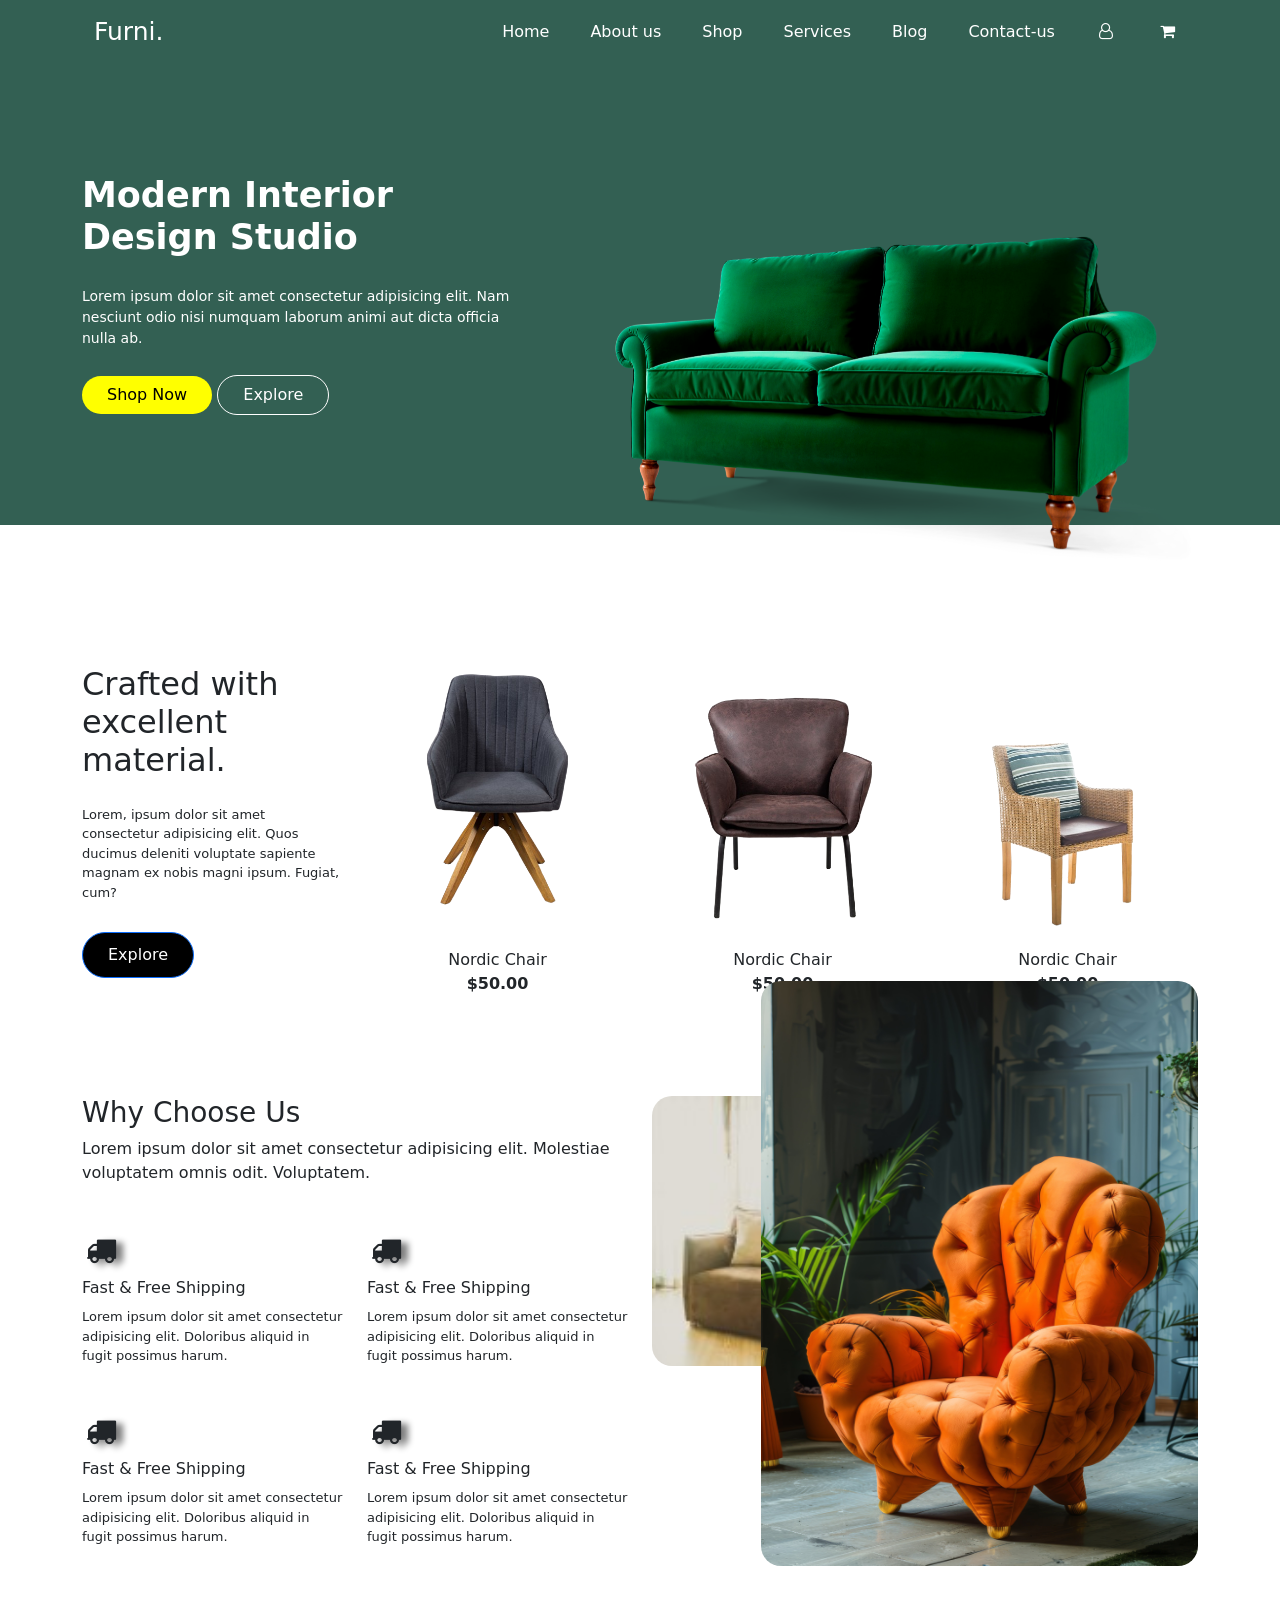
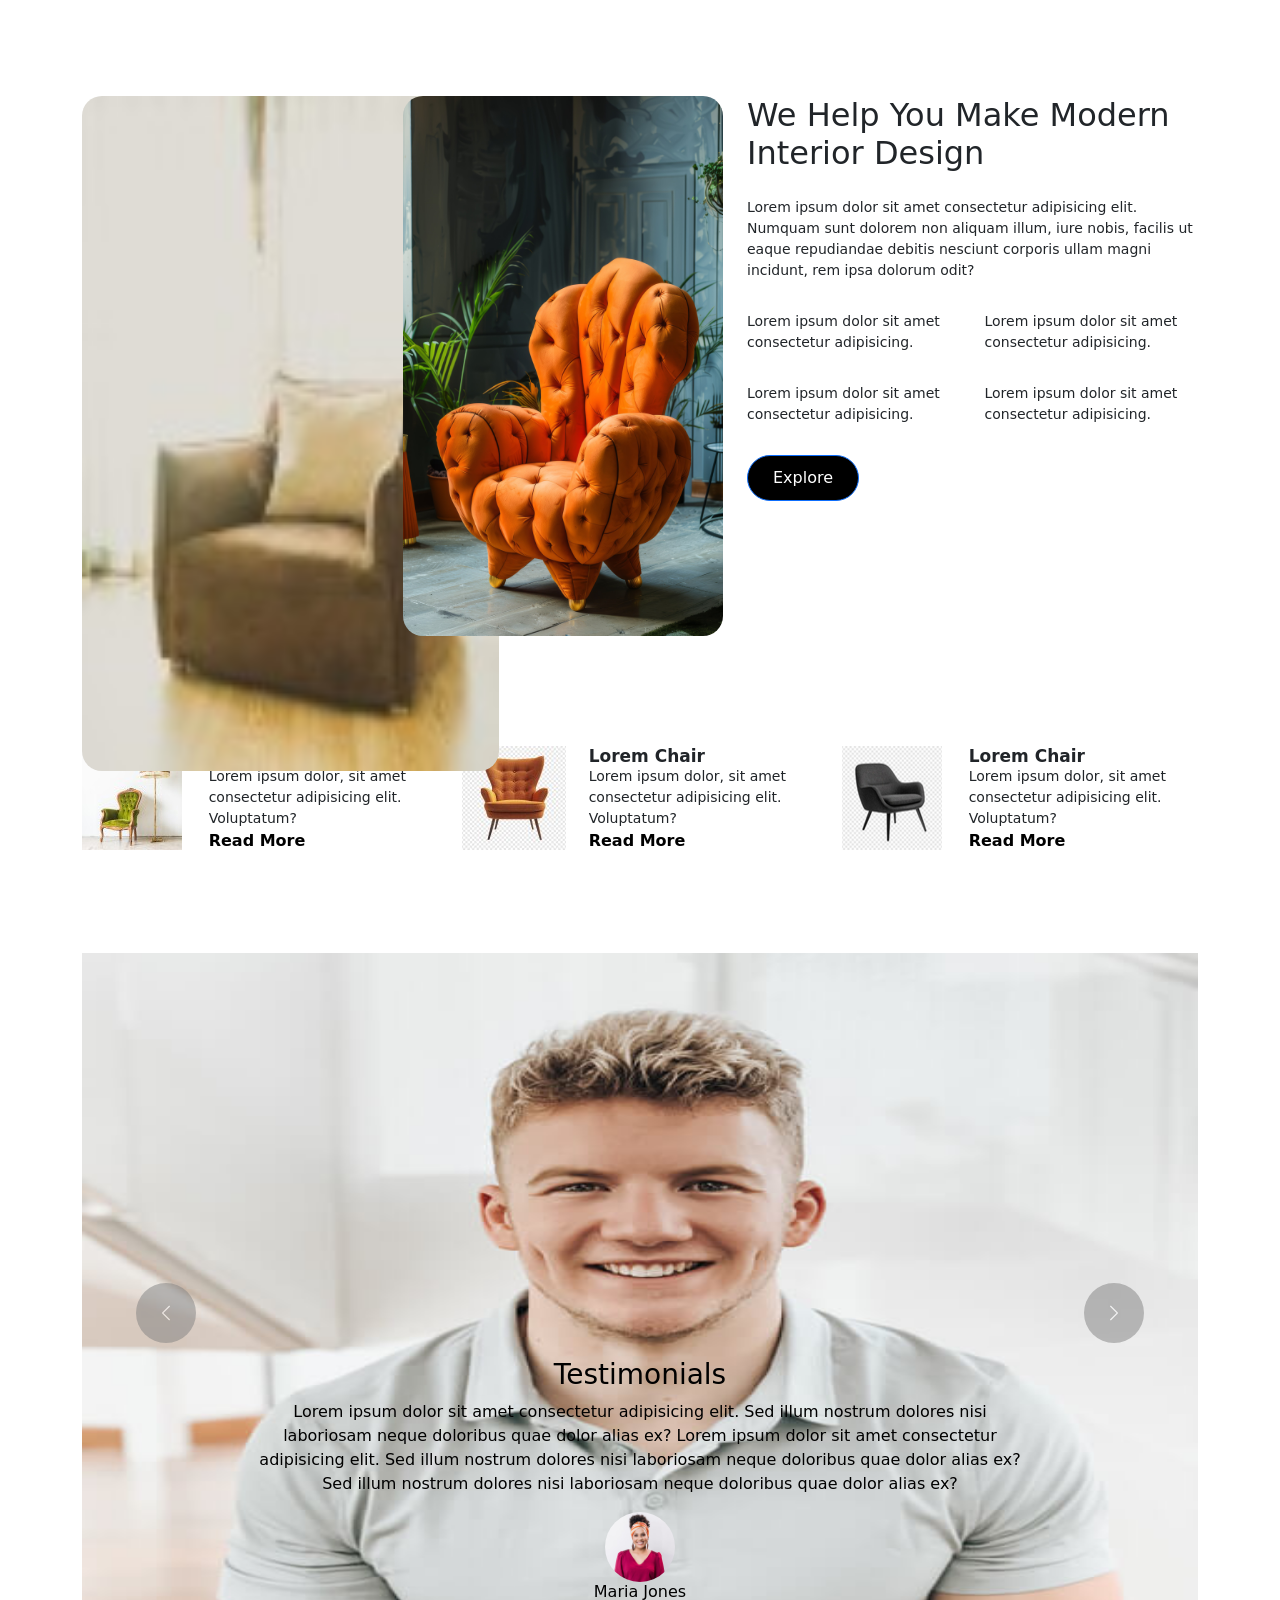
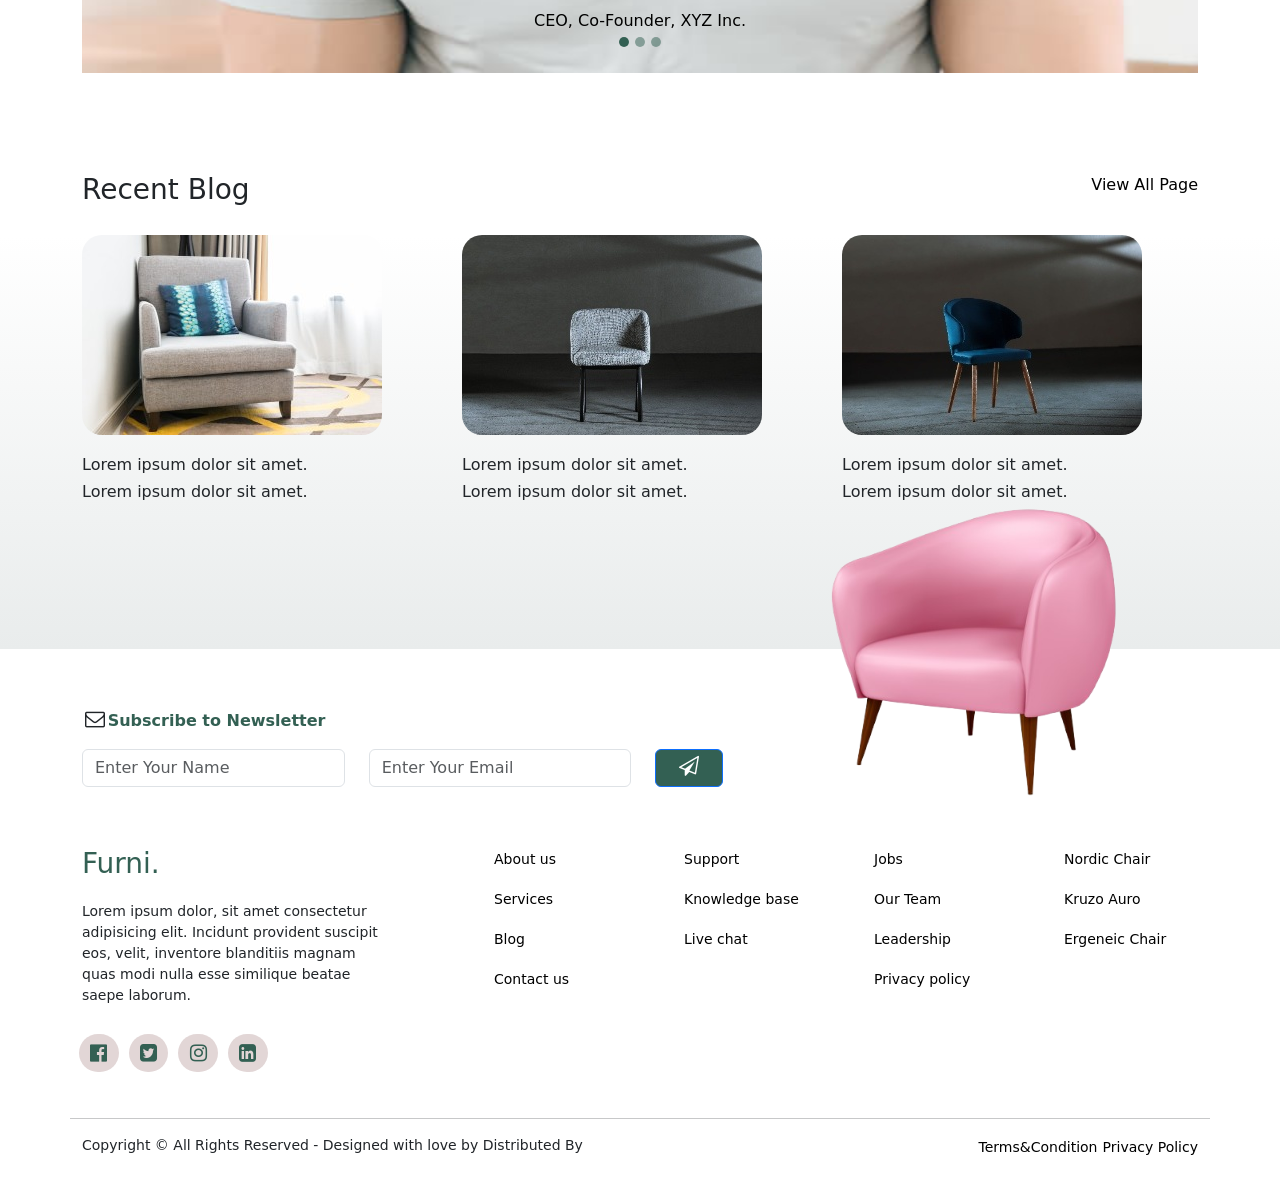
==== index.html @ f8683bac "Initial website" ====
<!DOCTYPE html>
<html lang="en">
<head>
    <meta charset="UTF-8">
    <meta name="viewport" content="width=device-width, initial-scale=1.0">
        <link href="https://cdn.jsdelivr.net/npm/bootstrap@5.0.2/dist/css/bootstrap.min.css" rel="stylesheet" integrity="sha384-EVSTQN3/azprG1Anm3QDgpJLIm9Nao0Yz1ztcQTwFspd3yD65VohhpuuCOmLASjC" crossorigin="anonymous">
    <title>Furni.</title>
    <link rel="stylesheet" href="css/style.css">
        <link rel="stylesheet" href="https://cdnjs.cloudflare.com/ajax/libs/font-awesome/4.7.0/css/font-awesome.min.css">
</head>
<body>
    <!-- nav bar---------------------------------------------------- -->
    <div class="section1">
        <div class="container">
            <div class="row">
                <div class="col-md-12">
                    <div class="section1main">
                        <nav class="navbar navbar-expand-lg navbar-dark my-navbar">
  <div class="container-fluid">
    <a class="navbar-brand my-logo" href="#">Furni.</a>
    <button class="navbar-toggler" type="button" data-bs-toggle="collapse" data-bs-target="#navbarNav" aria-controls="navbarNav" aria-expanded="false" aria-label="Toggle navigation">
      <span class="navbar-toggler-icon"></span>
    </button>
    <div class="collapse navbar-collapse" id="navbarNav">
      <ul class="navbar-nav ms-auto">
        <li class="nav-item">
          <a class="nav-link active my-nav-link" aria-current="page" href="index.html">Home</a>
        </li>
        <li class="nav-item">
          <a class="nav-link my-nav-link" href="about.html">About us</a>
        </li>
        <li class="nav-item">
          <a class="nav-link my-nav-link" href="shop.html">Shop</a>
        </li>
        
                <li class="nav-item">
          <a class="nav-link my-nav-link" href="services.html">Services</a>
        </li>
                <li class="nav-item">
          <a class="nav-link my-nav-link" href="blog.html">Blog</a>
        </li>
                        <li class="nav-item">
          <a class="nav-link my-nav-link" href="contact.html">Contact-us</a>
        </li>
                                <li class="nav-item">
          <a class="nav-link my-nav-link" href="#"><i class="fa fa-fw" aria-hidden="true"></i></a>
        </li>
                        <li class="nav-item">
          <a class="nav-link my-nav-link" href="cart.html"><i class="fa fa-fw" aria-hidden="true"></i></a>
        </li>

        <!-- <li class="nav-item">
          <a class="nav-link disabled" href="#" tabindex="-1" aria-disabled="true">Disabled</a>
        </li> -->
      </ul>
    </div>
  </div>
</nav>
                    </div>
                </div>
            </div>
        </div>
    </div>
    
    <!-- .section2---------------------------------------------- -->
    <div class="section2">
        <div class="container">
            <div class="row">
                <div class="col-md-5">
                    <div class="section2main">
                       <h3>Modern Interior Design Studio</h3>
                       <p>Lorem ipsum dolor sit amet consectetur adipisicing elit. Nam nesciunt odio nisi numquam laborum animi aut dicta officia nulla ab.</p>
                       <a class="btn btn-primary my-btns21" href="#" role="button">Shop Now</a>
                       <a class="btn btn-primary my-btns2" href="#" role="button">Explore</a>
                    </div>
                </div>
                                <div class="col-md-7">
                    <div class="section2mainr">
                    <img class="image1" src="images/green-sofa-isolated/11444654.png" alt="">
                    </div>
                </div>
            </div>
        </div>
    </div>

    <!-- section4------------------------------------------ -->

    <div class="section4">
        <div class="container">
            <div class="row">
                <div class="col-md-3">
                    <div class="section4-1">
                    <h3>Crafted with excellent material.</h3>
                    <p>Lorem, ipsum dolor sit amet consectetur adipisicing elit. Quos ducimus deleniti voluptate sapiente magnam ex nobis magni ipsum. Fugiat, cum?</p>
                    <a class="btn btn-primary my-btns4-1" href="#" role="button">Explore</a>
                </div>
            </div>
            <div class="col-md-3">
                    <div class="section4-2">
                <img src="images/sec41-removebg-preview.png" alt="">
                <p>Nordic Chair</p>
                <span>$50.00</span>
                </div>
            </div>
            <div class="col-md-3">
                    <div class="section4-2">
                <img src="images/index1.png" alt="">
                <p>Nordic Chair</p>
                <span>$50.00</span>
                </div>
            </div>
                <div class="col-md-3">
                    <div class="section4-2">
                <img src="images/index2.png" alt="">
                <p>Nordic Chair</p>
                <span>$50.00</span>
                </div>
            </div>
        </div>
    </div>
    </div>
    <!-- why choose us------------------------------------------ -->

<div class="section4index">
    <div class="container">
        <div class="row">
            <div class="col-md-6">
                <div class="section4indexl">
                <h3>Why Choose Us</h3>
                <p>Lorem ipsum dolor sit amet consectetur adipisicing elit. Molestiae voluptatem omnis odit. Voluptatem.</p>
                </div>
                <div class="row">
                    <div class="col-md-6">
                    <div class="section3main">
                        <i class="fa fa-fw" aria-hidden="true" title="Copy to use truck"></i>
                        <h6>Fast & Free Shipping</h6>
                        <p>Lorem ipsum dolor sit amet consectetur adipisicing elit. Doloribus aliquid in fugit possimus harum.</p>
                    </div>
                </div>
                                    <div class="col-md-6">
                    <div class="section3main">
                        <i class="fa fa-fw" aria-hidden="true" title="Copy to use truck"></i>
                        <h6>Fast & Free Shipping</h6>
                        <p>Lorem ipsum dolor sit amet consectetur adipisicing elit. Doloribus aliquid in fugit possimus harum.</p>
                    </div>
                </div>
                                    <div class="col-md-6">
                    <div class="section3main">
                        <i class="fa fa-fw" aria-hidden="true" title="Copy to use truck"></i>
                        <h6>Fast & Free Shipping</h6>
                        <p>Lorem ipsum dolor sit amet consectetur adipisicing elit. Doloribus aliquid in fugit possimus harum.</p>
                    </div>
                </div>
                                    <div class="col-md-6">
                    <div class="section3main">
                        <i class="fa fa-fw" aria-hidden="true" title="Copy to use truck"></i>
                        <h6>Fast & Free Shipping</h6>
                        <p>Lorem ipsum dolor sit amet consectetur adipisicing elit. Doloribus aliquid in fugit possimus harum.</p>
                    </div>
                </div>
                </div>
            </div>
                        <div class="col-md-6">
                            <div class="section4indexr">
                <img class="imgsec41"src="images/section4index.jpg" alt="">
                <img class="imgsec42" src="images/small.jpg" alt="">
                </div>
            </div>
        </div>
    </div>
</div>

<!-- section5index--------------------------------------------- -->
<div class="section5index">
    <div class="container">
        <div class="row">
            <div class="col-md-7">
                <div class="sec5indl">
            <img class="imgsec411"src="images/section4index.jpg" alt="">
                <img class="imgsec421" src="images/small.jpg" alt="">
                <img class="imgsec431" src="images/section4indexmid1.jpg" alt="">
                </div>
            </div>
            <div class="col-md-5">
                <div class="sec5indr">
                    <h3>We Help You Make Modern Interior Design</h3>
                    <p>Lorem ipsum dolor sit amet consectetur adipisicing elit. Numquam sunt dolorem non aliquam illum, iure nobis, facilis ut eaque repudiandae debitis nesciunt corporis ullam magni incidunt, rem ipsa dolorum odit?</p>
                <div class="row">
                <div class="col-md-6">
                    <div class="sec5indrinner">
                        <P>Lorem ipsum dolor sit amet consectetur adipisicing.</P>
                    </div>
                </div>
                                <div class="col-md-6">
                    <div class="sec5indrinner">
                        <P>Lorem ipsum dolor sit amet consectetur adipisicing.</P>
                    </div>
                </div>
                       <div class="col-md-6">
                    <div class="sec5indrinner">
                        <P>Lorem ipsum dolor sit amet consectetur adipisicing.</P>
                    </div>
                </div>
                                <div class="col-md-6">
                    <div class="sec5indrinner">
                        <P>Lorem ipsum dolor sit amet consectetur adipisicing.</P>
                    </div>
                </div>
                
              </div>
              <a class="btn btn-primary my-btns4-1" href="#" role="button">Explore</a>
              </div>
            </div>
        </div>
    </div>
</div>

<!-- section6index----------------------------------------------- -->
<div class="section6index">
    <div class="container">
        <div class="row">
            <div class="col-md-4">
                <div class="sec6indmain">
                    <div class="row">
                      <div class="col-md-4">
                        <div class="sec6indmain1">
                    <img src="images/section4indexmid1.jpg" alt="">
                        </div>
                      </div>
                      <div class="col-md-8">
                        <div class="sec6indmain1">
                            <h4>Lorem Chair</h4>
                            <p>Lorem ipsum dolor, sit amet consectetur adipisicing elit. Voluptatum?</p>
                            <a href="">Read More</a>
                        </div>
                      </div>
                    </div>
                    
                </div>
            </div>
                        <div class="col-md-4">
                <div class="sec6indmain">
                    <div class="row">
                      <div class="col-md-4">
                        <div class="sec6indmain1">
                    <img src="images/index21 (1).jpg" alt="">
                        </div>
                      </div>
                      <div class="col-md-8">
                        <div class="sec6indmain1">
                            <h4>Lorem Chair</h4>
                            <p>Lorem ipsum dolor, sit amet consectetur adipisicing elit. Voluptatum?</p>
                            <a href="">Read More</a>
                        </div>
                      </div>
                    </div>
                    
                </div>
            </div>
                        <div class="col-md-4">
                <div class="sec6indmain">
                    <div class="row">
                      <div class="col-md-4">
                        <div class="sec6indmain1">
                    <img src="images/index22 (1).jpg" alt="">
                        </div>
                      </div>
                      <div class="col-md-8">
                        <div class="sec6indmain1">
                            <h4>Lorem Chair</h4>
                            <p>Lorem ipsum dolor, sit amet consectetur adipisicing elit. Voluptatum?</p>
                            <a href="">Read More</a>
                        </div>
                      </div>
                    </div>
                    
                </div>
            </div>
        </div>
    </div>
</div>
   <!-- section5---------------------------------------------------------------- -->

<div class="section6">
<div class="container">
    <div class="row">
        <div class="col-md-12">
            <div class="section6main">
                <div id="carouselExampleCaptions" class="carousel slide" data-bs-ride="carousel">
  <div class="carousel-indicators">
    <button type="button" data-bs-target="#carouselExampleCaptions" data-bs-slide-to="0" class="active my-btn-sec6" aria-current="true" aria-label="Slide 1"></button>
    <button type="button" data-bs-target="#carouselExampleCaptions" data-bs-slide-to="1" aria-label="Slide 2" class="my-btn-sec6"></button>
    <button type="button" data-bs-target="#carouselExampleCaptions" data-bs-slide-to="2" aria-label="Slide 3" class="my-btn-sec6"></button>
  </div>
  <div class="carousel-inner">
    <div class="carousel-item cul-pic active">
      <img src="images/p8I3.jpg" class="d-block w-100" alt="...">
      <div class="carousel-caption d-none d-md-block">
    <h3 class="my-h3sec3">Testimonials</h3>
        <p class="my-psec6">Lorem ipsum dolor sit amet consectetur adipisicing elit. Sed illum nostrum dolores nisi laboriosam neque doloribus quae dolor alias ex? Lorem ipsum dolor sit amet consectetur adipisicing elit. Sed illum nostrum dolores nisi laboriosam neque doloribus quae dolor alias ex? Sed illum nostrum dolores nisi laboriosam neque doloribus quae dolor alias ex?</p>
    <img src="images/p8I2.jpg" class="my-picsec6" alt="">
    <h6 class="my-h6sec6">Maria Jones</h6>
    <span class="span-sec6">CEO, Co-Founder, XYZ Inc.</span>
      </div>
    </div>
    <div class="carousel-item cul-pic">
      <img src="images/p8I2.jpg" class="d-block w-100" alt="...">
      <div class="carousel-caption d-none d-md-block">
    <h3 class="my-h3sec3">Testimonials</h3>
        <p class="my-psec6">Lorem ipsum dolor sit amet consectetur adipisicing elit. Sed illum nostrum dolores nisi laboriosam neque doloribus quae dolor alias ex? Lorem ipsum dolor sit amet consectetur adipisicing elit. Sed illum nostrum dolores nisi laboriosam neque doloribus quae dolor alias ex? Sed illum nostrum dolores nisi laboriosam neque doloribus quae dolor alias ex?</p>
    <img src="images/p8I3.jpg" class="my-picsec6" alt="">
    <h6 class="my-h6sec6">Maria Jones</h6>
    <span class="span-sec6">CEO, Co-Founder, XYZ Inc.</span>
      </div>
    </div>
    <div class="carousel-item cul-pic">
      <img src="images/p8I3.jpg" class="d-block w-100" alt="...">
      <div class="carousel-caption d-none d-md-block">
    <h3 class="my-h3sec3">Testimonials</h3>
    <p class="my-psec6">Lorem ipsum dolor sit amet consectetur adipisicing elit. Sed illum nostrum dolores nisi laboriosam neque doloribus quae dolor alias ex? Lorem ipsum dolor sit amet consectetur adipisicing elit. Sed illum nostrum dolores nisi laboriosam neque doloribus quae dolor alias ex? Sed illum nostrum dolores nisi laboriosam neque doloribus quae dolor alias ex?</p>
    <img src="images/p8I2.jpg" class="my-picsec6" alt="">
    <h6 class="my-h6sec6">Maria Jones</h6>
    <span class="span-sec6">CEO, Co-Founder, XYZ Inc.</span>
      </div>
    </div>
  </div>
  <button class="carousel-control-prev" type="button" data-bs-target="#carouselExampleCaptions" data-bs-slide="prev">
    <span class="carousel-control-prev-icon my-btncur" aria-hidden="true"></span>
    <span class="visually-hidden">Previous</span>
  </button>
  <button class="carousel-control-next" type="button" data-bs-target="#carouselExampleCaptions" data-bs-slide="next">
    <span class="carousel-control-next-icon my-btncur" aria-hidden="true"></span>
    <span class="visually-hidden">Next</span>
  </button>
</div>
            </div>
        </div>
    </div>
</div>
</div>
<!-- blogheading--------------------------------------- -->
<div class="blogheading">
    <div class="container">
        <div class="row">
            <div class="col-md-6">
                <div class="blogheadmainr">
                    <h3>Recent Blog</h3>
                </div>
            </div>
                        <div class="col-md-6">
                <div class="blogheadmainl">
                    <a href="">View All Page</a>
                </div>
            </div>
        </div>
    </div>
</div>


<!-- blog page---------------------------------------------- -->
<div class="blogpage">
    <div class="container">
        <div class="row">
            <div class="col-md-4">
                <div class="blogpage1">
            <img src="images/sofaindex7.jpg" alt="">
            <h6>Lorem ipsum dolor sit amet.</h6>
            <h6>Lorem ipsum dolor sit amet.</h6>
                </div>
            </div>
                        <div class="col-md-4">
                <div class="blogpage1">
            <img src="images/index31 (1).jpg" alt="">
            <h6>Lorem ipsum dolor sit amet.</h6>
            <h6>Lorem ipsum dolor sit amet.</h6>
                </div>
            </div>
                        <div class="col-md-4">
                <div class="blogpage1">
            <img src="images/index32 (1).jpg" alt="">
            <h6>Lorem ipsum dolor sit amet.</h6>
            <h6>Lorem ipsum dolor sit amet.</h6>
                </div>
            </div>
        </div>
    </div>
</div> 

<!-- sec7 --------------------------------------------------- -->
<div class="section7">
    <div class="container">
        <div class="row">
            <div class="col-md-7">
                <div class="sec7mainr">
                <p><i class="fa fa-fw" aria-hidden="true"></i><span>Subscribe to Newsletter</span></p>
<form>
  <div class="row">

    <div class="col my-col">
      <input type="text" class="form-control" placeholder="Enter Your Name">
    </div>

    <div class="col my-col">
      <input type="text" class="form-control" placeholder="Enter Your Email">
    </div>

    <div class="col-auto">
      <button class="btn btn-primary my-colbtn" type="submit"><i class="fa fa-fw" aria-hidden="true"></i></button>
    </div>

  </div>
</form>
                </div>

            </div>
            <div class="col-md-5">
                <div class="sec7mainl">
                <img src="images/sofa1.png" alt="" class="sec7img">
                </div>
            </div>
        </div>
    </div>
</div>
    <!-- section 8---------------------------------------------------- -->

<div class="section8">
    <div class="container">
        <div class="row">
            <div class="col-md-4">
                <h3 class="sec8h3">Furni.</h3>
                <p class="sec8p">Lorem ipsum dolor, sit amet consectetur adipisicing elit. Incidunt provident suscipit eos, velit, inventore blanditiis magnam quas modi nulla esse similique beatae saepe laborum.</p>
                <div class="row">
                <div class="col-md-12">
                <div class="sec8icons">
                <ul>
                    <li><a href=""><i class="fa fa-fw" aria-hidden="true" title="Copy to use facebook-official"></i></a></li>
                    <li><a href=""><i class="fa fa-fw" aria-hidden="true" title="Copy to use twitter-square"></i></a></li>
                    <li><a href=""><i class="fa fa-fw" aria-hidden="true" title="Copy to use instagram"></i></a></li>
                    <li><a href=""><i class="fa fa-fw" aria-hidden="true" title="Copy to use linkedin-square"></i></a></li>
                </ul>
                </div>
                </div>
                </div>
            </div>
            <div class="col-md-2">
                <div class="sec82">
            <ul>
                <p><a href="">About us</a></p>
                <p><a href="">Services</a></p>
                <p><a href="">Blog</a></p>
                <p><a href="">Contact us</a></p>
                </ul>
                </div>
            </div>
                        <div class="col-md-2">
                            <div class="sec82">
            <ul>
                <p><a href="">Support</a></p>
                <p><a href="">Knowledge base</a></p>
                <p><a href="">Live chat</a></p>
                </ul>
                </div>
            </div>
                        <div class="col-md-2">
                            <div class="sec82">
            <ul>
                <p><a href="">Jobs</a></p>
                <p><a href="">Our Team</a></p>
                <p><a href="">Leadership</a></p>
                <p><a href="">Privacy policy</a></p>
                </ul>
                </div>
            </div>
                        <div class="col-md-2">
                            <div class="sec82">
            <ul>
                <p><a href="">Nordic Chair</a></p>
                <p><a href="">Kruzo Auro</a></p>
                <p><a href="">Ergeneic Chair</a></p>
                </ul>
                </div>
            </div>
        </div>
    </div>
</div>
<!-- section9------------------------------------------ -->
 <div class="section9">
    <div class="container">
        <div class="row">
            <div class="col-md-6">
                <div class="sec9mainl">

                </div>
            </div>
                        <div class="col-md-6">
                <div class="sec9mainr">
                    
                </div>
            </div>
        </div>
    </div>
 </div>
 <!-- section10---------------------------------------------------------- -->
  <div class="section10">
    <div class="container">
        <div class="row">
            <hr class="line1">
            <div class="col-md-6">
                <div class="section10l">
                <p>Copyright &copy; All Rights Reserved - Designed with love by Distributed By</p>
                </div>
            </div>
                        <div class="col-md-6">
                <div class="section10r">
                  <a href="">Terms&Condition</a> <a href="">Privacy Policy</a>
                </div>
            </div>
        </div>
    </div>
  </div>


  <button onclick="topFunction()" id="myBtn" class="my-scrollbtn" title="Go to top"><i class="fa fa-fw" aria-hidden="true"></i></button>


     <!-- script--------------------------------------------------- -->
    <script src="js/script.js"></script>
    <script src="https://cdn.jsdelivr.net/npm/bootstrap@5.0.2/dist/js/bootstrap.bundle.min.js" integrity="sha384-MrcW6ZMFYlzcLA8Nl+NtUVF0sA7MsXsP1UyJoMp4YLEuNSfAP+JcXn/tWtIaxVXM" crossorigin="anonymous"></script>
    




</body>
</html>
---- css/style.css ----
* {
    margin: 0;
    padding: 0;
}
ul{
    list-style: none;
}

.section1{
    background-color: #336053;
}
.my-logo{
    color: white !important;
    font-size: 25px;
    font-weight: 500;
    /* margin-right: 300px; */
}
.my-navbar{
    background-color: #336053 !important;
    /* margin-left: 25px; */
    color: white !important;
    /* font-size: bold; */
}
/* .my-links {
    margin-left: auto;
} */
.my-nav-link {
    color: white !important;
    margin-left: 25px;
}
/* section2---------------------------------------------------- */
.my-btns2{
    color: white;
    background: none !important;
    padding: 7px 25px;
    border: 1px solid white;
    border-radius: 50px;
}
.my-btns2:hover{
background: yellow !important;
border: none;
color: black;
}
.my-btns21{
    background:yellow;
    color: black;
    padding: 7px 25px;
    border: none;
    border-radius: 50px;
}
.my-btns21:hover{
color: grey;
background: yellow;
}
.section2{
    background-color: #336053;
    margin-bottom: 110px;
    padding: 30px;
}
.section2main{
    background-color: #336053;
padding: 80px 0px;
}
.section2main h3{
    font-size: 35px;
    color: white;
    font-weight: bold;
    padding-bottom: 20px;
}
.section2main p{
    font-size: 14px;
    color: white;
    padding-bottom: 10px;
}
.section2mainr{
    position: relative;
}
.section2mainr img{
    display: inline-block;
    width: 100%;
    position: absolute;
    top: 140px;
    transform: perspective(1000px) rotateY(-20deg)
}
@media (max-width: 767px) {

    .section2mainr {
        min-height: 300px;
    }

    .section2mainr img {
        width: 100%;
        top: 20px;
        right: 0;
        transform: perspective(1000px) rotateY(-10deg);
    }
}

/* section for other padding except home-------------------- */

.section2mainh{
    background-color: #336053;
padding: 80px 0px;
}
.section2mainh h3{
    font-size: 35px;
    color: white;
    font-weight: bold;
    padding-bottom: 61px;
}
.section2mainh p{
    font-size: 14px;
    color: white;
    padding-bottom: 10px;
}

/* section 3--------------------------------------------- */
.section3{
    margin-bottom: 60px;
}
.section3main{
margin-bottom: 50px;
}
.section3main i{
    text-shadow: 7px 3px 6px gray;
    font-size: 30px;
}
.section3main h6{
    margin-top: 10px;
}
.section3main p{
    margin-top: 10px;
    font-size: 13px;
}

/* section4------------------------------------------ */
.section4{
margin-bottom: 100px;
}
.section4-1 h3{
    margin-top: 30px;
    font-size: 32px;
    margin-bottom: 25px;
}
.section4-1 p{
    font-size: 13px;
    margin-bottom: 30px;
}
.my-btns4-1{
background: black;
padding: 10px 25px;
border-radius: 50px;
font-weight: 500;
}
.my-btns4-1:hover{
font-weight: 450;
background: black;
}

.section4-2 img{
    width: 80%;
    margin-top: 0px;
}
.section4-2 p{
font-weight: 500;
margin-bottom: 0px;
}
.section4-2 span{
    font-weight: 900;
}
.section4-2{
    text-align: center;
}
/* section6---------------------------------------------------- */
.cul-pic img{
    height: 80vh;
} 
.my-picsec6{
    width: 70px;
    height: 70px !important;
    border-radius: 50px;
}
.my-h3sec3{
color: black;

}
.my-psec6{
color: black;
}
.span-sec6{
color: black;
}
.my-h6sec6{
    color: black;
}
.my-btn-sec6{
    width: 10px !important;
    height: 10px !important;
    border-radius: 50%;
    background-color: #336053 !important;
}
.my-btncur{
    padding: 30px;
    background-color: grey;
    border-radius: 50%;
    background-size: 30% 100%;
}
/* section7--------------------------------------------- */
.section7{
    margin-bottom: 60px;
}
.sec7img{
    width: 100%;
    position: absolute;
    top: -190px;
}
.sec7mainl{
position: relative;
}
.sec7mainr{
margin-top: 60px;
}
.sec7mainr i{
    font-size: 20px;
}
.sec7mainr span{
    color: #336053;
    font-weight: 600;
}
@media (max-width: 767px) {

    .sec7mainr {
        min-height: 200px;
    }

    .sec7mainl {
       position: relative;
    }
        .sec7img {
        position: relative;   
        top: 0;
        right: 0;
        width: 100%;
        display: block;
    }
}
.my-colbtn{
background-color: #336053;
    padding: 6px 20px
}
.my-colbtn:hover{
background-color: #437b6b;
}
/* .my-inputsec7{
    
} */
/* .section8---------------------------------------------------- */
.section8{
margin-bottom: 50px;
}
.sec8icons{

}
.sec8icons ul li{
    float: left;
}
.sec8icons ul li a{
    color: #336053;
    padding: 7px;
    /* border: 1px solid #336053; */
    border-radius: 50px;
    margin-left: -35px;
    margin-right: 45px;
    font-size: 20px;
    background-color: rgb(226, 214, 214);
}
.sec8icons ul li a:hover{
color: #437b6b;
}
.sec8h3{
    color: #336053;
    margin-bottom: 20px;
}
.sec8p{
    font-size: 14px;
    padding-right: 50px;
}
/* .sec82 ul{
    color: black;
}
.sec82 ul p{
    color: black;
} */
 /* .sec82 ul{
    padding-right: 0px;
 } */
.sec82 ul p a{
    color: black;
    text-decoration: none;
    font-size: 14px;
    
}
.sec82 ul p a:hover{
color: #336053;
}
/* section9------------------------------------------------ */

/* section10----------------------------------------------- */
.section10r p{
float: right;
font-size: 14px;
}
.section10l p{
font-size: 14px;
}
.section10{
    margin-bottom: 30px;
}
@media (max-width: 767px) {

 .section10{
    display: block;
    min-height: 100px;
 }
 .section10r p a{
float: left;
font-size: 14px;
text-decoration: none;
color: black;
}
}
/* index.htmlpart---------------------------------------------------------- */
.section4index{
    margin-bottom: 50px;
}
.section4indexl{
    margin-bottom: 50px;
}

.imgsec42{
width: 50vw;
height: 60vh;
}
 .section4indexr{
    position: relative;
    min-height: 550px;
 }

.imgsec41 {
    position: absolute;
    width: 80%;
    height: 65vh;
    right: 0;
    bottom: 80px;
    z-index: 9;
    border-radius: 20px;
}

.imgsec42 {
    position: absolute;
    width: 33%;
    height: auto;
    left: 0;
    top: 0;
    border-radius: 20px;
}
@media (max-width: 767px) {
     .section4indexr{
    position: relative;
    min-height: 750px;
 }
 .imgsec41 {
    position: absolute;
    width: 80%;
    height: 45vh;
    right: 0;
    bottom: 300px;
    z-index: 9;
    border-radius: 20px;
}

.imgsec42 {
    position: absolute;
    width: 33%;
    height: auto;
    left: 0;
    top: 0;
    border-radius: 20px;
}

}
/* section5index----------------------------------------- */

.sec5indrinner p{
    font-size: 14px;
}
.sec5indr p{
    font-size: 14px;
    margin-bottom: 30px;
}
.sec5indr h3{
    font-size: 32px;
    margin-bottom: 25px;
}
.section5index{
    margin-bottom: 100px;
}
 .sec5indl{
    position: relative;
    min-height: 550px;
 }

.imgsec411 {
    position: absolute;
    width: 50%;
    height: 60vh;
    right: 0;
    bottom: 10px;
    z-index: 9;
    border-radius: 20px;
}

.imgsec421 {
    position: absolute;
    width: 65%;
    height: 75vh;
    left: 0;
    top: 0;
    border-radius: 20px;
}
.imgsec431 {
    position: absolute;
    width: 28%;
    height: auto;
    right: 0;
    top: 0;
    border-radius: 20px;
    
}
@media (max-width: 767px) {
     .sec5indl{
    position: relative;
    min-height: 800px;
 }

.imgsec411 {
    position: absolute;
    width: 60%;
    height: 60vh;
    right: 0;
    bottom: 20px;
    z-index: 9;
    border-radius: 20px;
}

.imgsec421 {
    position: absolute;
    width: 60%;
    height: 80vh;
    left: 0;
    top: 0;
    border-radius: 20px;
}
.imgsec431 {
    position: absolute;
    width: 38%;
    height: auto;
    right: 0;
    top: 0;
    border-radius: 20px;
    
}
}
/* section6index---------------------------------------------- */
.sec6indmain1 h4{
    font-size: 17px;
    margin-bottom: 0px;
    font-weight: 700;
}
.sec6indmain1 p{
    font-size: 14px;
    margin-bottom: 0px;
}
.sec6indmain1 a{
    color: black;
    text-decoration: none;
    font-weight: 600;
}
.sec6indmain1 a:hover{
    font-weight: 400;
}
.section6index{
    margin-bottom: 100px;
}
/* blogpage------------------------------------------- */
.blogpage{
    padding-bottom: 140px;
    background: linear-gradient(to bottom, #ffffff 0%, #e9ecec 100%);
}
.blogpage img{
    border-radius: 20px;
    margin-bottom: 20px;
}
.blogheading{
margin-top: 100px;
margin-bottom: 20px;
}
.blogheadmainr h3{

}
.blogheadmainl a{
    color: black;
    text-decoration: none;
    float: right;
    font-weight: 500;
}
.blogheadmainl a:hover{
    font-weight: 400;
}
/* shop section 4------------------------------------------ */
.section4-2h img{
    width: 80%;
    margin-top: 0px;
}
.section4-2h p{
font-weight: 500;
margin-bottom: 0px;
}
.section4-2h span{
    font-weight: 900;
}
.section4-2h{
    text-align: center;
}
.section3shop{
    padding-bottom: 140px;
    background: linear-gradient(to bottom, #ffffff 0%, #e9ecec 100%);
}
/* section blog---------------------------------------- */
.teamsec1 img{
    width: 70%;
}
.teamsec1 h3{
text-decoration: underline;
font-size: 24px;
margin-top: 15px;
margin-bottom: 0px;
}.teamsec1 span{
    font-size: 14px;
}
.teamsec1 p{
    font-size: 14px;
    margin-top: 15px;
}
.teamsec1 a{ 
    text-decoration: none;
    color: black;
    font-weight: 600;
}
.teamsec1 a:hover{ 

    font-weight: 400;
}
.teams{
    margin-bottom: 100px;
}

.ourteam{
    margin-bottom:40px;
    text-align: center;
}
/* blog--------------------------------------------------- */
.blogmain img{
    width: 90%;
    border-radius: 20px;
    margin-bottom: 15px;
}
.blogmain h6{
font-weight: 600;

}
.blogmain p{
font-size: 14px;
margin-top: 0px;
}
.blog{
    margin-bottom: 100px;
}
/* contact section--------------------------------------------- */
.contact{
        padding: 0px 199px 0px 240px;
}
.contact1 i{
        float: right;
    padding: 18px 37px 14px 18px;
    font-size: 20px;
    background: #335053;
    border-radius: 10px;
    color: white;
}
.contact1 p{
font-size: 13px;
margin: 0;
padding: 0;
}
.contact1{
    margin-bottom: 70px;
}
.contact11 i{
    vertical-align: middle;
        float: right;
    padding: 18px 37px 14px 18px;
    font-size: 20px;
    background: #335053;
    border-radius: 10px;
    color: white;
}
.contact11 p{
font-size: 13px;
margin-top: 16px;
}
@media (max-width: 767px){
    .contact11 i{
    display: inline-block;
    float: left;
    padding: 18px 37px 14px 18px;
    font-size: 20px;
    background: #335053;
    border-radius: 10px;
    color: white;
}
.contact1 i{
    display: inline-block;
        float: left;
    padding: 18px 37px 14px 18px;
    font-size: 20px;
    background: #335053;
    border-radius: 10px;
    color: white;
}
.contact{
        padding: 0px;
}
.contact11 p{
   
font-size: 13px;
margin-top: 0px;
}
.contact1 p{
    
font-size: 13px;
margin: 0;
padding: 0;
}
}
/* form section----------------------------------------------------- */
.form-input{
    padding: 0px 200px 120px 200px;
    margin-bottom: 60px;
    background: linear-gradient(to bottom, #ffffff 0%, #e9ecec 100%);
}
.btn-cont{
    background-color: black;
    border-radius: 50px;
}
.btn-cont:hover{
    background-color: rgb(33, 32, 32);
    
}
@media (max-width: 767px){
.form-input{
    padding: 0px;
}
}
/* cart----------------------------------------------------- */
.cart{
    margin-bottom: 50px;
    /* padding-bottom: 150px; */
 }
 .cartimg{
    width: 100%;
}
.carttable {
    width: 100%;
    table-layout: fixed;
}
/* .tr td{
padding-top: 40px;
}
.td{
    padding-top: 40px;
} */
 
/* .tablemain tr td{
    padding-top: 40px;
} */
.td1{
        padding-top: 74px !important;
}

.cart2{
    padding-bottom: 150px;
}

/* scroll to top--------------------------------------------- */



.section10r{
    float: right;
}

.section10r a{
    color: black;
    text-decoration: none;
    font-size: 14px;
}
.section10r a:hover{
color: rgb(43, 43, 43);
}


#myBtn {
  display: none;
  position: fixed;
  bottom: 20px;
  right: 30px;
  z-index: 99;
  font-size: 18px;
  border: none;
  outline: none;
  background-color: red;
  color: white;
  cursor: pointer;
  padding: 15px;
  border-radius: 4px;
}

#myBtn:hover {
  background-color: #555;
}

.my-scrollbtn{
    background-color: #336053 !important;
    border-radius: 50px !important;
}
.my-scrollbtn:hover{
    background-color: #335053 !important;
    
}





/* increment and decrement button---------------------------- */


.counter {
  display: flex;
  align-items: center;
  gap: 15px;
  font-family: sans-serif;
}

.buttoncart {
  background-color: #222;
  color: #fff;
  border: none;
  padding: 4px 10px;
  font-size: 10px;
  font-weight: bold;
  border-radius: 5px;
  cursor: pointer;
  transition: background-color 0.2s ease;
}

.buttoncart:hover {
  background-color: #444;
}

#value {
  font-size: 14px;
  font-weight: bold;
  min-width: 40px;
  text-align: center;
}

/* form cart-------------------------------------------------------------------------------- */
.my-colform{
    padding-right: 350px;
}

.cart2btn2{
    margin-left: -350px;
        padding: 7px 15px 9px 15px;
    background-color: black;
    color: white;
    border-radius: 50px;
    font-size: 14px;
}
.cart2btn2:hover{
    color: white;
    background-color: rgb(33, 33, 33);
}
.cart2btn1{
    text-decoration: none;
    padding: 7px 15px 9px 15px;
    background-color: black;
    color: white;
    border-radius: 50px;
    font-size: 14px;
}
.cart2btn1:hover{
    background-color: rgb(33, 33, 33);
    color: white;
}
.cart2right h3{
    margin-top: 50px;
}
.cart2left h3{
    margin-bottom: 30px;
}
.cart2btn3{
        padding: 7px 15px 9px 15px;
    background-color: black;
    color: white;
    border-radius: 50px;
    font-size: 14px;
    margin-top: 50px;
    margin-bottom: 100px;
}
.cart2btn3:hover{
    background-color: rgb(33, 33, 33);
    color: white;   
}

.cart2left span{
    margin-bottom: 50px;
}
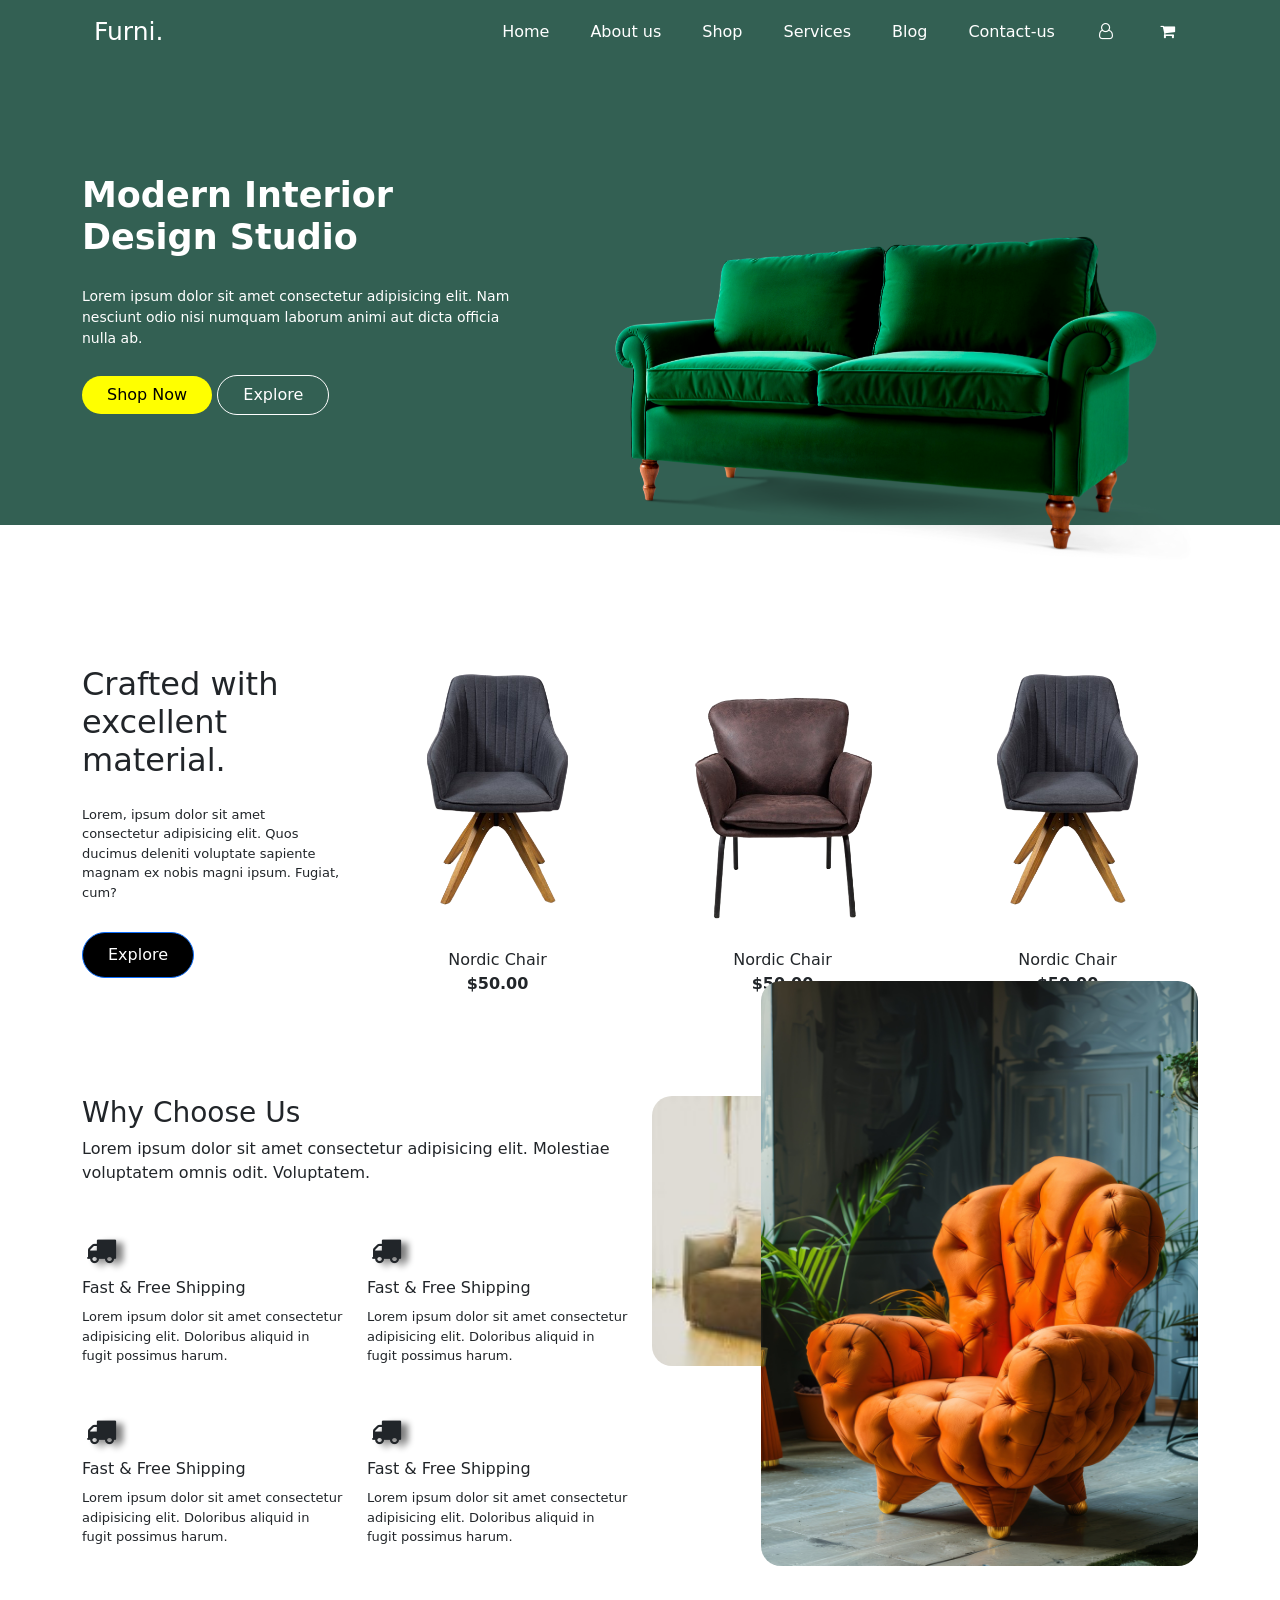
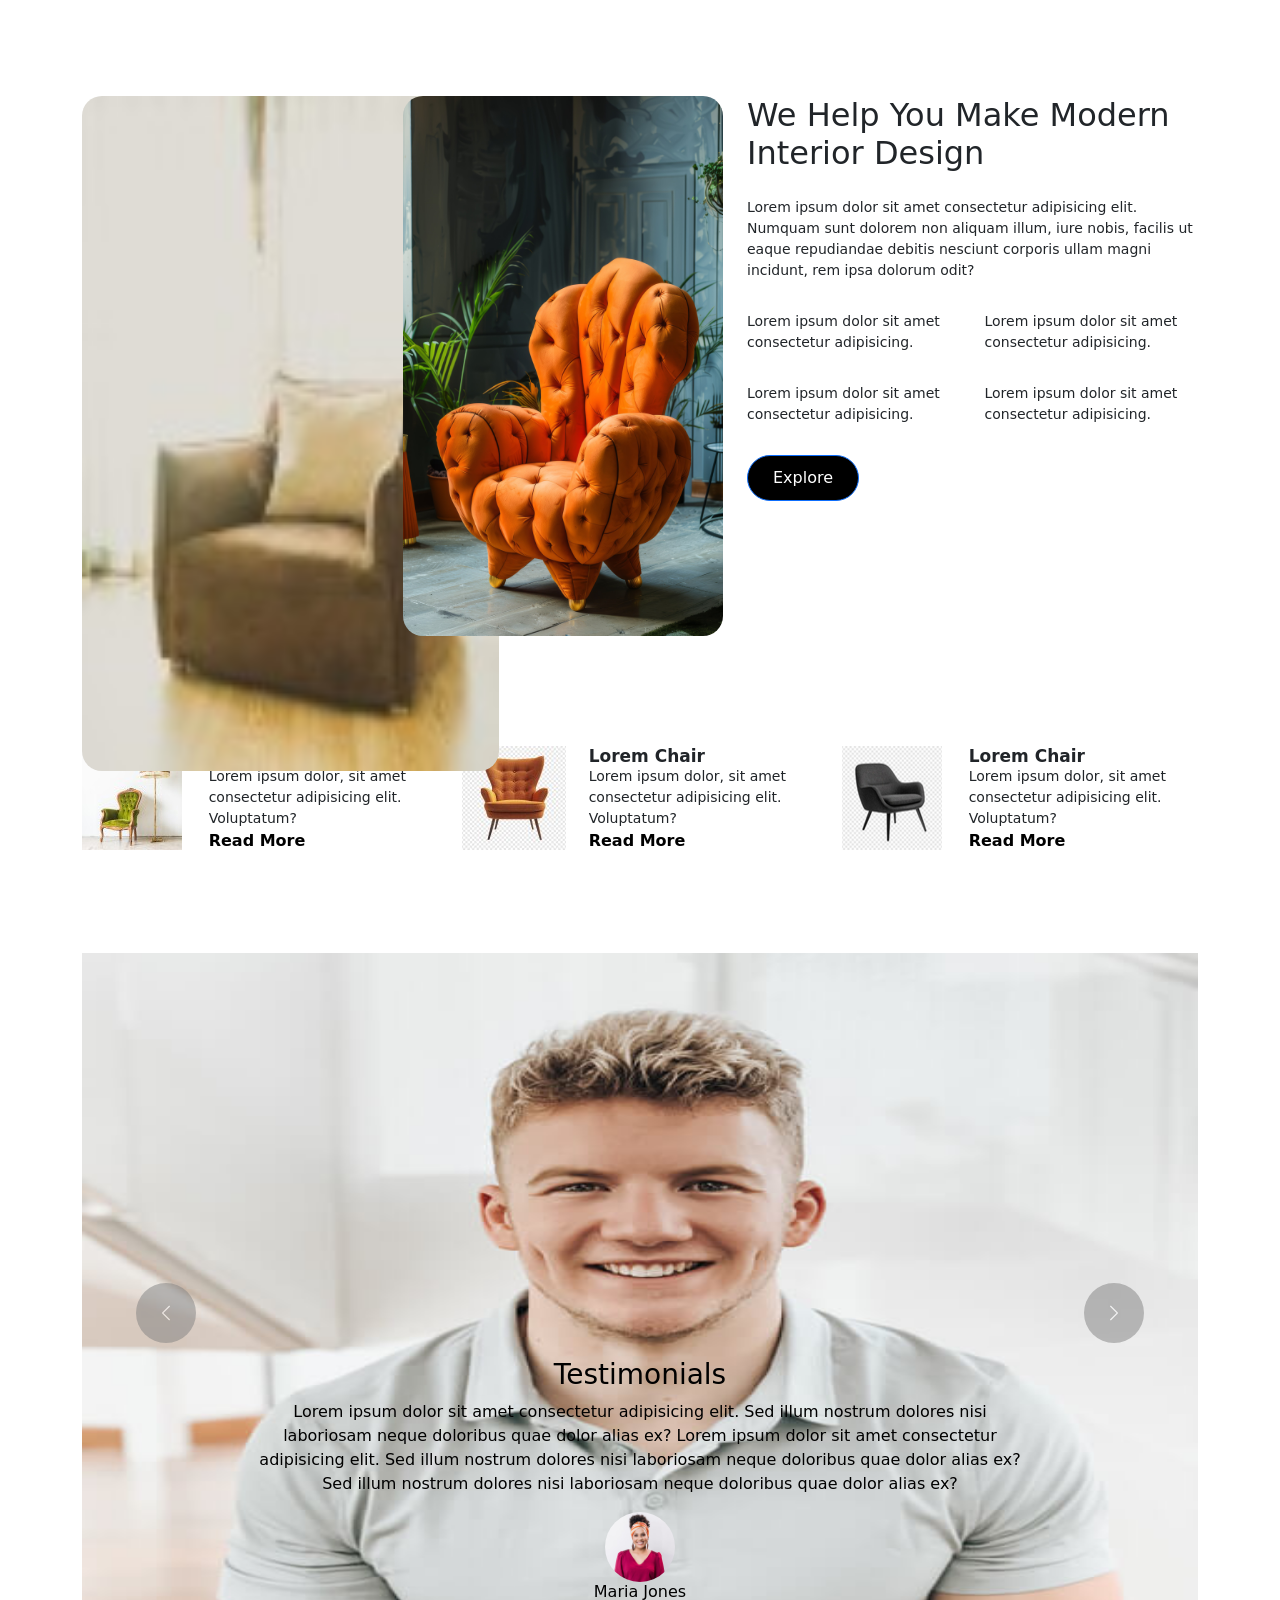
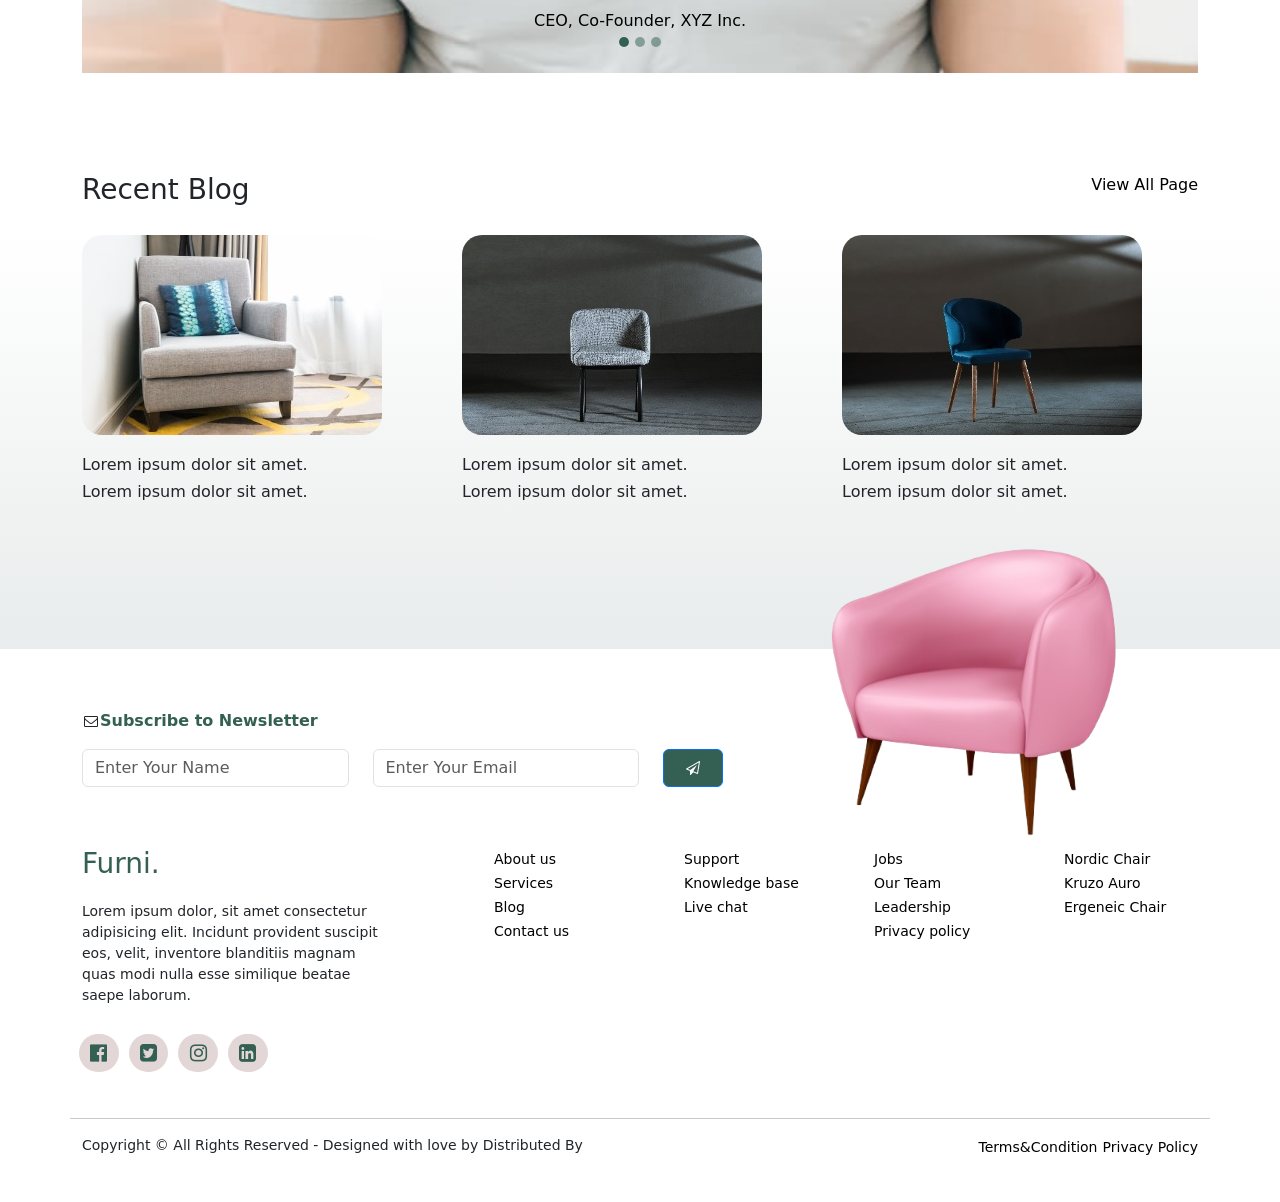
==== commit 830f7de7: "Update website content and images" ====
--- a/index.html
+++ b/index.html
@@ -111,7 +111,7 @@
             </div>
                 <div class="col-md-3">
                     <div class="section4-2">
-                <img src="images/index2.png" alt="">
+                <img src="images/sec41-removebg-preview.png" alt="">
                 <p>Nordic Chair</p>
                 <span>$50.00</span>
                 </div>
@@ -445,38 +445,38 @@
             <div class="col-md-2">
                 <div class="sec82">
             <ul>
-                <p><a href="">About us</a></p>
-                <p><a href="">Services</a></p>
-                <p><a href="">Blog</a></p>
-                <p><a href="">Contact us</a></p>
+                <li><a href="">About us</a></li>
+                <li><a href="">Services</a></li>
+                <li><a href="">Blog</a></li>
+                <li><a href="">Contact us</a></li>
                 </ul>
                 </div>
             </div>
                         <div class="col-md-2">
                             <div class="sec82">
             <ul>
-                <p><a href="">Support</a></p>
-                <p><a href="">Knowledge base</a></p>
-                <p><a href="">Live chat</a></p>
+                <li><a href="">Support</a></li>
+                <li><a href="">Knowledge base</a></li>
+                <li><a href="">Live chat</a></li>
                 </ul>
                 </div>
             </div>
                         <div class="col-md-2">
                             <div class="sec82">
             <ul>
-                <p><a href="">Jobs</a></p>
-                <p><a href="">Our Team</a></p>
-                <p><a href="">Leadership</a></p>
-                <p><a href="">Privacy policy</a></p>
+                <li><a href="">Jobs</a></li>
+                <li><a href="">Our Team</a></li>
+                <li><a href="">Leadership</a></li>
+                <li><a href="">Privacy policy</a></li>
                 </ul>
                 </div>
             </div>
                         <div class="col-md-2">
                             <div class="sec82">
             <ul>
-                <p><a href="">Nordic Chair</a></p>
-                <p><a href="">Kruzo Auro</a></p>
-                <p><a href="">Ergeneic Chair</a></p>
+                <li><a href="">Nordic Chair</a></li>
+                <li><a href="">Kruzo Auro</a></li>
+                <li><a href="">Ergeneic Chair</a></li>
                 </ul>
                 </div>
             </div>
--- a/css/style.css
+++ b/css/style.css
@@ -1,289 +1,285 @@
 * {
-    margin: 0;
-    padding: 0;
-}
-ul{
-    list-style: none;
-}
-
-.section1{
-    background-color: #336053;
-}
-.my-logo{
-    color: white !important;
-    font-size: 25px;
-    font-weight: 500;
-    /* margin-right: 300px; */
-}
-.my-navbar{
-    background-color: #336053 !important;
-    /* margin-left: 25px; */
-    color: white !important;
-    /* font-size: bold; */
+  margin: 0;
+  padding: 0;
+}
+ul {
+  list-style: none;
+}
+
+.section1 {
+  background-color: #336053;
+}
+.my-logo {
+  color: white !important;
+  font-size: 25px;
+  font-weight: 500;
+  /* margin-right: 300px; */
+}
+.my-navbar {
+  background-color: #336053 !important;
+  /* margin-left: 25px; */
+  color: white !important;
+  /* font-size: bold; */
 }
 /* .my-links {
     margin-left: auto;
 } */
 .my-nav-link {
-    color: white !important;
-    margin-left: 25px;
+  color: white !important;
+  margin-left: 25px;
 }
 /* section2---------------------------------------------------- */
-.my-btns2{
-    color: white;
-    background: none !important;
-    padding: 7px 25px;
-    border: 1px solid white;
-    border-radius: 50px;
-}
-.my-btns2:hover{
-background: yellow !important;
-border: none;
-color: black;
-}
-.my-btns21{
-    background:yellow;
-    color: black;
-    padding: 7px 25px;
-    border: none;
-    border-radius: 50px;
-}
-.my-btns21:hover{
-color: grey;
-background: yellow;
-}
-.section2{
-    background-color: #336053;
-    margin-bottom: 110px;
-    padding: 30px;
-}
-.section2main{
-    background-color: #336053;
-padding: 80px 0px;
-}
-.section2main h3{
-    font-size: 35px;
-    color: white;
-    font-weight: bold;
-    padding-bottom: 20px;
-}
-.section2main p{
-    font-size: 14px;
-    color: white;
-    padding-bottom: 10px;
-}
-.section2mainr{
+.my-btns2 {
+  color: white;
+  background: none !important;
+  padding: 7px 25px;
+  border: 1px solid white;
+  border-radius: 50px;
+}
+.my-btns2:hover {
+  background: yellow !important;
+  /* border: none; */
+  color: black;
+}
+.my-btns21 {
+  background: yellow;
+  color: black;
+  padding: 7px 25px;
+  border: none;
+  border-radius: 50px;
+}
+.my-btns21:hover {
+  color: grey;
+  background: yellow;
+}
+.section2 {
+  background-color: #336053;
+  margin-bottom: 110px;
+  padding: 30px;
+}
+.section2main {
+  background-color: #336053;
+  padding: 80px 0px;
+}
+.section2main h3 {
+  font-size: 35px;
+  color: white;
+  font-weight: bold;
+  padding-bottom: 20px;
+}
+.section2main p {
+  font-size: 14px;
+  color: white;
+  padding-bottom: 10px;
+}
+.section2mainr {
+  position: relative;
+}
+.section2mainr img {
+  display: inline-block;
+  width: 100%;
+  position: absolute;
+  top: 140px;
+  transform: perspective(1000px) rotateY(-20deg);
+}
+@media (max-width: 767px) {
+  .section2mainr {
+    min-height: 300px;
+  }
+
+  .section2mainr img {
+    width: 100%;
+    top: 20px;
+    right: 0;
+    transform: perspective(1000px) rotateY(-10deg);
+  }
+}
+
+/* section for other padding except home-------------------- */
+
+.section2mainh {
+  background-color: #336053;
+  padding: 80px 0px;
+}
+.section2mainh h3 {
+  font-size: 35px;
+  color: white;
+  font-weight: bold;
+  padding-bottom: 61px;
+}
+.section2mainh p {
+  font-size: 14px;
+  color: white;
+  padding-bottom: 10px;
+}
+
+/* section 3--------------------------------------------- */
+.section3 {
+  margin-bottom: 60px;
+}
+.section3main {
+  margin-bottom: 50px;
+}
+.section3main i {
+  text-shadow: 7px 3px 6px gray;
+  font-size: 30px;
+}
+.section3main h6 {
+  margin-top: 10px;
+}
+.section3main p {
+  margin-top: 10px;
+  font-size: 13px;
+}
+
+/* section4------------------------------------------ */
+.section4 {
+  margin-bottom: 100px;
+}
+.section4-1 h3 {
+  margin-top: 30px;
+  font-size: 32px;
+  margin-bottom: 25px;
+}
+.section4-1 p {
+  font-size: 13px;
+  margin-bottom: 30px;
+}
+.my-btns4-1 {
+  background: black;
+  padding: 10px 25px;
+  border-radius: 50px;
+  font-weight: 500;
+}
+.my-btns4-1:hover {
+  font-weight: 450;
+  background: black;
+}
+
+.section4-2 img {
+  width: 80%;
+  margin-top: 0px;
+}
+.section4-2 p {
+  font-weight: 500;
+  margin-bottom: 0px;
+}
+.section4-2 span {
+  font-weight: 900;
+}
+.section4-2 {
+  text-align: center;
+}
+/* section6---------------------------------------------------- */
+.cul-pic img {
+  height: 80vh;
+}
+.my-picsec6 {
+  width: 70px;
+  height: 70px !important;
+  border-radius: 50px;
+}
+.my-h3sec3 {
+  color: black;
+}
+.my-psec6 {
+  color: black;
+}
+.span-sec6 {
+  color: black;
+}
+.my-h6sec6 {
+  color: black;
+}
+.my-btn-sec6 {
+  width: 10px !important;
+  height: 10px !important;
+  border-radius: 50%;
+  background-color: #336053 !important;
+}
+.my-btncur {
+  padding: 30px;
+  background-color: grey;
+  border-radius: 50%;
+  background-size: 30% 100%;
+}
+/* section7--------------------------------------------- */
+.section7 {
+  margin-bottom: 60px;
+}
+.sec7img {
+  width: 100%;
+  position: absolute;
+  top: -150px;
+}
+.sec7mainl {
+  position: relative;
+}
+.sec7mainr {
+  margin-top: 60px;
+}
+.sec7mainr i {
+  font-size: 14px;
+}
+.sec7mainr span {
+  color: #336053;
+  font-weight: 600;
+}
+@media (max-width: 767px) {
+  .sec7mainr {
+    min-height: 200px;
+  }
+
+  .sec7mainl {
     position: relative;
-}
-.section2mainr img{
-    display: inline-block;
+  }
+  .sec7img {
+    position: relative;
+    top: 0;
+    right: 0;
     width: 100%;
-    position: absolute;
-    top: 140px;
-    transform: perspective(1000px) rotateY(-20deg)
-}
-@media (max-width: 767px) {
-
-    .section2mainr {
-        min-height: 300px;
-    }
-
-    .section2mainr img {
-        width: 100%;
-        top: 20px;
-        right: 0;
-        transform: perspective(1000px) rotateY(-10deg);
-    }
-}
-
-/* section for other padding except home-------------------- */
-
-.section2mainh{
-    background-color: #336053;
-padding: 80px 0px;
-}
-.section2mainh h3{
-    font-size: 35px;
-    color: white;
-    font-weight: bold;
-    padding-bottom: 61px;
-}
-.section2mainh p{
-    font-size: 14px;
-    color: white;
-    padding-bottom: 10px;
-}
-
-/* section 3--------------------------------------------- */
-.section3{
-    margin-bottom: 60px;
-}
-.section3main{
-margin-bottom: 50px;
-}
-.section3main i{
-    text-shadow: 7px 3px 6px gray;
-    font-size: 30px;
-}
-.section3main h6{
-    margin-top: 10px;
-}
-.section3main p{
-    margin-top: 10px;
-    font-size: 13px;
-}
-
-/* section4------------------------------------------ */
-.section4{
-margin-bottom: 100px;
-}
-.section4-1 h3{
-    margin-top: 30px;
-    font-size: 32px;
-    margin-bottom: 25px;
-}
-.section4-1 p{
-    font-size: 13px;
-    margin-bottom: 30px;
-}
-.my-btns4-1{
-background: black;
-padding: 10px 25px;
-border-radius: 50px;
-font-weight: 500;
-}
-.my-btns4-1:hover{
-font-weight: 450;
-background: black;
-}
-
-.section4-2 img{
-    width: 80%;
-    margin-top: 0px;
-}
-.section4-2 p{
-font-weight: 500;
-margin-bottom: 0px;
-}
-.section4-2 span{
-    font-weight: 900;
-}
-.section4-2{
-    text-align: center;
-}
-/* section6---------------------------------------------------- */
-.cul-pic img{
-    height: 80vh;
-} 
-.my-picsec6{
-    width: 70px;
-    height: 70px !important;
-    border-radius: 50px;
-}
-.my-h3sec3{
-color: black;
-
-}
-.my-psec6{
-color: black;
-}
-.span-sec6{
-color: black;
-}
-.my-h6sec6{
-    color: black;
-}
-.my-btn-sec6{
-    width: 10px !important;
-    height: 10px !important;
-    border-radius: 50%;
-    background-color: #336053 !important;
-}
-.my-btncur{
-    padding: 30px;
-    background-color: grey;
-    border-radius: 50%;
-    background-size: 30% 100%;
-}
-/* section7--------------------------------------------- */
-.section7{
-    margin-bottom: 60px;
-}
-.sec7img{
-    width: 100%;
-    position: absolute;
-    top: -190px;
-}
-.sec7mainl{
-position: relative;
-}
-.sec7mainr{
-margin-top: 60px;
-}
-.sec7mainr i{
-    font-size: 20px;
-}
-.sec7mainr span{
-    color: #336053;
-    font-weight: 600;
-}
-@media (max-width: 767px) {
-
-    .sec7mainr {
-        min-height: 200px;
-    }
-
-    .sec7mainl {
-       position: relative;
-    }
-        .sec7img {
-        position: relative;   
-        top: 0;
-        right: 0;
-        width: 100%;
-        display: block;
-    }
-}
-.my-colbtn{
-background-color: #336053;
-    padding: 6px 20px
-}
-.my-colbtn:hover{
-background-color: #437b6b;
+    display: block;
+  }
+}
+.my-colbtn {
+  background-color: #336053;
+  padding: 6px 20px;
+}
+.my-colbtn:hover {
+  background-color: #437b6b;
 }
 /* .my-inputsec7{
     
 } */
 /* .section8---------------------------------------------------- */
-.section8{
-margin-bottom: 50px;
-}
-.sec8icons{
-
-}
-.sec8icons ul li{
-    float: left;
-}
-.sec8icons ul li a{
-    color: #336053;
-    padding: 7px;
-    /* border: 1px solid #336053; */
-    border-radius: 50px;
-    margin-left: -35px;
-    margin-right: 45px;
-    font-size: 20px;
-    background-color: rgb(226, 214, 214);
-}
-.sec8icons ul li a:hover{
-color: #437b6b;
-}
-.sec8h3{
-    color: #336053;
-    margin-bottom: 20px;
-}
-.sec8p{
-    font-size: 14px;
-    padding-right: 50px;
+.section8 {
+  margin-bottom: 50px;
+}
+.sec8icons {
+}
+.sec8icons ul li {
+  float: left;
+}
+.sec8icons ul li a {
+  color: #336053;
+  padding: 7px;
+  /* border: 1px solid #336053; */
+  border-radius: 50px;
+  margin-left: -35px;
+  margin-right: 45px;
+  font-size: 20px;
+  background-color: rgb(226, 214, 214);
+}
+.sec8icons ul li a:hover {
+  color: #437b6b;
+}
+.sec8h3 {
+  color: #336053;
+  margin-bottom: 20px;
+}
+.sec8p {
+  font-size: 14px;
+  padding-right: 50px;
 }
 /* .sec82 ul{
     color: black;
@@ -291,85 +287,83 @@
 .sec82 ul p{
     color: black;
 } */
- /* .sec82 ul{
+/* .sec82 ul{
     padding-right: 0px;
  } */
-.sec82 ul p a{
-    color: black;
-    text-decoration: none;
-    font-size: 14px;
-    
-}
-.sec82 ul p a:hover{
-color: #336053;
+.sec82 ul li a {
+  color: black;
+  text-decoration: none;
+  font-size: 14px;
+}
+.sec82 ul li a:hover {
+  color: #336053;
 }
 /* section9------------------------------------------------ */
 
 /* section10----------------------------------------------- */
-.section10r p{
-float: right;
-font-size: 14px;
-}
-.section10l p{
-font-size: 14px;
-}
-.section10{
-    margin-bottom: 30px;
+.section10r p {
+  float: right;
+  font-size: 14px;
+}
+.section10l p {
+  font-size: 14px;
+}
+.section10 {
+  margin-bottom: 30px;
 }
 @media (max-width: 767px) {
-
- .section10{
+  .section10 {
     display: block;
     min-height: 100px;
- }
- .section10r p a{
-float: left;
-font-size: 14px;
-text-decoration: none;
-color: black;
-}
+  }
+  .section10r p a {
+    float: left;
+    font-size: 14px;
+    text-decoration: none;
+    color: black;
+  }
 }
 /* index.htmlpart---------------------------------------------------------- */
-.section4index{
-    margin-bottom: 50px;
-}
-.section4indexl{
-    margin-bottom: 50px;
-}
-
-.imgsec42{
-width: 50vw;
-height: 60vh;
-}
- .section4indexr{
-    position: relative;
-    min-height: 550px;
- }
+.section4index {
+  margin-bottom: 50px;
+}
+.section4indexl {
+  margin-bottom: 50px;
+}
+
+.imgsec42 {
+  width: 50vw;
+  height: 60vh;
+}
+.section4indexr {
+  position: relative;
+  min-height: 550px;
+}
 
 .imgsec41 {
-    position: absolute;
-    width: 80%;
-    height: 65vh;
-    right: 0;
-    bottom: 80px;
-    z-index: 9;
-    border-radius: 20px;
+  position: absolute;
+  width: 80%;
+  height: 65vh;
+  right: 0;
+  bottom: 80px;
+  z-index: 9;
+  border-radius: 20px;
 }
 
 .imgsec42 {
-    position: absolute;
-    width: 33%;
-    height: auto;
-    left: 0;
-    top: 0;
-    border-radius: 20px;
+  position: absolute;
+  width: 33%;
+  height: auto;
+  left: 0;
+  top: 0;
+  border-radius: 20px;
 }
 @media (max-width: 767px) {
-     .section4indexr{
+  .section4indexr {
     position: relative;
     min-height: 750px;
- }
- .imgsec41 {
+  }
+  .imgsec41 {
     position: absolute;
     width: 80%;
     height: 45vh;
@@ -377,73 +371,71 @@
     bottom: 300px;
     z-index: 9;
     border-radius: 20px;
-}
-
-.imgsec42 {
+  }
+
+  .imgsec42 {
     position: absolute;
     width: 33%;
     height: auto;
     left: 0;
     top: 0;
     border-radius: 20px;
-}
-
+  }
 }
 /* section5index----------------------------------------- */
 
-.sec5indrinner p{
-    font-size: 14px;
-}
-.sec5indr p{
-    font-size: 14px;
-    margin-bottom: 30px;
-}
-.sec5indr h3{
-    font-size: 32px;
-    margin-bottom: 25px;
-}
-.section5index{
-    margin-bottom: 100px;
-}
- .sec5indl{
-    position: relative;
-    min-height: 550px;
- }
+.sec5indrinner p {
+  font-size: 14px;
+}
+.sec5indr p {
+  font-size: 14px;
+  margin-bottom: 30px;
+}
+.sec5indr h3 {
+  font-size: 32px;
+  margin-bottom: 25px;
+}
+.section5index {
+  margin-bottom: 100px;
+}
+.sec5indl {
+  position: relative;
+  min-height: 550px;
+}
 
 .imgsec411 {
-    position: absolute;
-    width: 50%;
-    height: 60vh;
-    right: 0;
-    bottom: 10px;
-    z-index: 9;
-    border-radius: 20px;
+  position: absolute;
+  width: 50%;
+  height: 60vh;
+  right: 0;
+  bottom: 10px;
+  z-index: 9;
+  border-radius: 20px;
 }
 
 .imgsec421 {
-    position: absolute;
-    width: 65%;
-    height: 75vh;
-    left: 0;
-    top: 0;
-    border-radius: 20px;
+  position: absolute;
+  width: 65%;
+  height: 75vh;
+  left: 0;
+  top: 0;
+  border-radius: 20px;
 }
 .imgsec431 {
-    position: absolute;
-    width: 28%;
-    height: auto;
-    right: 0;
-    top: 0;
-    border-radius: 20px;
-    
+  position: absolute;
+  width: 28%;
+  height: auto;
+  right: 0;
+  top: 0;
+  border-radius: 20px;
 }
 @media (max-width: 767px) {
-     .sec5indl{
+  .sec5indl {
     position: relative;
     min-height: 800px;
- }
-
-.imgsec411 {
+  }
+
+  .imgsec411 {
     position: absolute;
     width: 60%;
     height: 60vh;
@@ -451,176 +443,178 @@
     bottom: 20px;
     z-index: 9;
     border-radius: 20px;
-}
-
-.imgsec421 {
+  }
+
+  .imgsec421 {
     position: absolute;
     width: 60%;
     height: 80vh;
     left: 0;
     top: 0;
     border-radius: 20px;
-}
-.imgsec431 {
+  }
+  .imgsec431 {
     position: absolute;
     width: 38%;
     height: auto;
     right: 0;
     top: 0;
     border-radius: 20px;
-    
-}
+  }
 }
 /* section6index---------------------------------------------- */
-.sec6indmain1 h4{
-    font-size: 17px;
-    margin-bottom: 0px;
-    font-weight: 700;
-}
-.sec6indmain1 p{
-    font-size: 14px;
-    margin-bottom: 0px;
-}
-.sec6indmain1 a{
-    color: black;
-    text-decoration: none;
-    font-weight: 600;
-}
-.sec6indmain1 a:hover{
-    font-weight: 400;
-}
-.section6index{
-    margin-bottom: 100px;
+.sec6indmain1 h4 {
+  font-size: 17px;
+  margin-bottom: 0px;
+  font-weight: 700;
+}
+.sec6indmain1 p {
+  font-size: 14px;
+  margin-bottom: 0px;
+}
+.sec6indmain1 a {
+  color: black;
+  text-decoration: none;
+  font-weight: 600;
+}
+.sec6indmain1 a:hover {
+  font-weight: 400;
+}
+.section6index {
+  margin-bottom: 100px;
 }
 /* blogpage------------------------------------------- */
-.blogpage{
-    padding-bottom: 140px;
-    background: linear-gradient(to bottom, #ffffff 0%, #e9ecec 100%);
-}
-.blogpage img{
-    border-radius: 20px;
-    margin-bottom: 20px;
-}
-.blogheading{
-margin-top: 100px;
-margin-bottom: 20px;
-}
-.blogheadmainr h3{
-
-}
-.blogheadmainl a{
-    color: black;
-    text-decoration: none;
-    float: right;
-    font-weight: 500;
-}
-.blogheadmainl a:hover{
-    font-weight: 400;
+.blogpage {
+  padding-bottom: 140px;
+  background: linear-gradient(to bottom, #ffffff 0%, #e9ecec 100%);
+}
+.blogpage img {
+  border-radius: 20px;
+  margin-bottom: 20px;
+}
+.blogheading {
+  margin-top: 100px;
+  margin-bottom: 20px;
+}
+.blogheadmainr h3 {
+}
+.blogheadmainl a {
+  color: black;
+  text-decoration: none;
+  float: right;
+  font-weight: 500;
+}
+.blogheadmainl a:hover {
+  font-weight: 400;
 }
 /* shop section 4------------------------------------------ */
-.section4-2h img{
-    width: 80%;
-    margin-top: 0px;
-}
-.section4-2h p{
-font-weight: 500;
-margin-bottom: 0px;
-}
-.section4-2h span{
-    font-weight: 900;
-}
-.section4-2h{
-    text-align: center;
-}
-.section3shop{
-    padding-bottom: 140px;
-    background: linear-gradient(to bottom, #ffffff 0%, #e9ecec 100%);
+.section4-2h img {
+  width: 80%;
+  margin-top: 0px;
+}
+.section4-2h p {
+  font-weight: 500;
+  margin-bottom: 0px;
+}
+.section4-2h span {
+  font-weight: 900;
+}
+.section4-2h {
+  text-align: center;
+}
+.section3shop {
+  padding-bottom: 140px;
+  background: linear-gradient(to bottom, #ffffff 0%, #e9ecec 100%);
 }
 /* section blog---------------------------------------- */
-.teamsec1 img{
+.teamsec1 img {
     width: 70%;
-}
-.teamsec1 h3{
-text-decoration: underline;
-font-size: 24px;
-margin-top: 15px;
-margin-bottom: 0px;
-}.teamsec1 span{
-    font-size: 14px;
-}
-.teamsec1 p{
-    font-size: 14px;
-    margin-top: 15px;
-}
-.teamsec1 a{ 
-    text-decoration: none;
-    color: black;
-    font-weight: 600;
-}
-.teamsec1 a:hover{ 
-
-    font-weight: 400;
-}
-.teams{
-    margin-bottom: 100px;
-}
-
-.ourteam{
-    margin-bottom:40px;
-    text-align: center;
+    border-radius: 0px 50px 0px 50px;
+  
+}
+.teamsec1 h3 {
+  text-decoration: underline;
+  font-size: 24px;
+  margin-top: 15px;
+  margin-bottom: 0px;
+}
+.teamsec1 span {
+  font-size: 14px;
+}
+.teamsec1 p {
+  font-size: 14px;
+  margin-top: 15px;
+}
+.teamsec1 a {
+  text-decoration: none;
+  color: black;
+  font-weight: 600;
+}
+.teamsec1 a:hover {
+  font-weight: 400;
+}
+.teamsec1:hover img{
+  border-radius: 50px 0px 50px 0px;
+}
+.teams {
+  margin-bottom: 100px;
+}
+
+.ourteam {
+  margin-bottom: 40px;
+  text-align: center;
 }
 /* blog--------------------------------------------------- */
-.blogmain img{
-    width: 90%;
-    border-radius: 20px;
-    margin-bottom: 15px;
-}
-.blogmain h6{
-font-weight: 600;
-
-}
-.blogmain p{
-font-size: 14px;
-margin-top: 0px;
-}
-.blog{
-    margin-bottom: 100px;
+.blogmain img {
+  width: 90%;
+  border-radius: 20px;
+  margin-bottom: 15px;
+}
+.blogmain h6 {
+  font-weight: 600;
+}
+.blogmain p {
+  font-size: 14px;
+  margin-top: 0px;
+}
+.blog {
+  margin-bottom: 100px;
 }
 /* contact section--------------------------------------------- */
-.contact{
-        padding: 0px 199px 0px 240px;
-}
-.contact1 i{
-        float: right;
-    padding: 18px 37px 14px 18px;
-    font-size: 20px;
-    background: #335053;
-    border-radius: 10px;
-    color: white;
-}
-.contact1 p{
-font-size: 13px;
-margin: 0;
-padding: 0;
-}
-.contact1{
-    margin-bottom: 70px;
-}
-.contact11 i{
-    vertical-align: middle;
-        float: right;
-    padding: 18px 37px 14px 18px;
-    font-size: 20px;
-    background: #335053;
-    border-radius: 10px;
-    color: white;
-}
-.contact11 p{
-font-size: 13px;
-margin-top: 16px;
-}
-@media (max-width: 767px){
-    .contact11 i{
+.contact {
+  padding: 0px 199px 0px 240px;
+}
+.contact1 i {
+  float: right;
+  padding: 18px 37px 14px 18px;
+  font-size: 20px;
+  background: #335053;
+  border-radius: 10px;
+  color: white;
+}
+.contact1 p {
+  font-size: 13px;
+  margin: 0;
+  padding: 0;
+}
+.contact1 {
+  margin-bottom: 70px;
+}
+.contact11 i {
+  vertical-align: middle;
+  float: right;
+  padding: 18px 37px 14px 18px;
+  font-size: 20px;
+  background: #335053;
+  border-radius: 10px;
+  color: white;
+}
+.contact11 p {
+  font-size: 13px;
+  margin-top: 16px;
+}
+@media (max-width: 767px) {
+  .contact11 i {
     display: inline-block;
     float: left;
     padding: 18px 37px 14px 18px;
@@ -628,61 +622,58 @@
     background: #335053;
     border-radius: 10px;
     color: white;
-}
-.contact1 i{
+  }
+  .contact1 i {
     display: inline-block;
-        float: left;
+    float: left;
     padding: 18px 37px 14px 18px;
     font-size: 20px;
     background: #335053;
     border-radius: 10px;
     color: white;
-}
-.contact{
-        padding: 0px;
-}
-.contact11 p{
-   
-font-size: 13px;
-margin-top: 0px;
-}
-.contact1 p{
-    
-font-size: 13px;
-margin: 0;
-padding: 0;
-}
+  }
+  .contact {
+    padding: 0px;
+  }
+  .contact11 p {
+    font-size: 13px;
+    margin-top: 0px;
+  }
+  .contact1 p {
+    font-size: 13px;
+    margin: 0;
+    padding: 0;
+  }
 }
 /* form section----------------------------------------------------- */
-.form-input{
-    padding: 0px 200px 120px 200px;
-    margin-bottom: 60px;
-    background: linear-gradient(to bottom, #ffffff 0%, #e9ecec 100%);
-}
-.btn-cont{
-    background-color: black;
-    border-radius: 50px;
-}
-.btn-cont:hover{
-    background-color: rgb(33, 32, 32);
-    
-}
-@media (max-width: 767px){
-.form-input{
+.form-input {
+  padding: 0px 200px 120px 200px;
+  margin-bottom: 60px;
+  background: linear-gradient(to bottom, #ffffff 0%, #e9ecec 100%);
+}
+.btn-cont {
+  background-color: black;
+  border-radius: 50px;
+}
+.btn-cont:hover {
+  background-color: rgb(33, 32, 32);
+}
+@media (max-width: 767px) {
+  .form-input {
     padding: 0px;
-}
+  }
 }
 /* cart----------------------------------------------------- */
-.cart{
-    margin-bottom: 50px;
-    /* padding-bottom: 150px; */
- }
- .cartimg{
-    width: 100%;
+.cart {
+  margin-bottom: 50px;
+  /* padding-bottom: 150px; */
+}
+.cartimg {
+  width: 100%;
 }
 .carttable {
-    width: 100%;
-    table-layout: fixed;
+  width: 100%;
+  table-layout: fixed;
 }
 /* .tr td{
 padding-top: 40px;
@@ -690,43 +681,42 @@
 .td{
     padding-top: 40px;
 } */
- 
+
 /* .tablemain tr td{
     padding-top: 40px;
 } */
-.td1{
-        padding-top: 74px !important;
-}
-
-.cart2{
-    padding-bottom: 150px;
+.td1 {
+  padding-top: 74px !important;
+}
+
+.cart2 {
+  padding-bottom: 150px;
 }
 
 /* scroll to top--------------------------------------------- */
 
-
-
-.section10r{
-    float: right;
-}
-
-.section10r a{
-    color: black;
-    text-decoration: none;
-    font-size: 14px;
-}
-.section10r a:hover{
-color: rgb(43, 43, 43);
-}
-
+.section10r {
+  float: right;
+}
+
+.section10r a {
+  color: black;
+  text-decoration: none;
+  font-size: 14px;
+}
+.section10r a:hover {
+  color: rgb(43, 43, 43);
+}
 
 #myBtn {
+  width: 50px;
+  height: 50px;
   display: none;
   position: fixed;
   bottom: 20px;
-  right: 30px;
+  right: 10px;
   z-index: 99;
-  font-size: 18px;
+  font-size: 13px;
   border: none;
   outline: none;
   background-color: red;
@@ -740,21 +730,15 @@
   background-color: #555;
 }
 
-.my-scrollbtn{
-    background-color: #336053 !important;
-    border-radius: 50px !important;
-}
-.my-scrollbtn:hover{
-    background-color: #335053 !important;
-    
-}
-
-
-
-
+.my-scrollbtn {
+  background-color: #336053 !important;
+  border-radius: 50px !important;
+}
+.my-scrollbtn:hover {
+  background-color: #335053 !important;
+}
 
 /* increment and decrement button---------------------------- */
-
 
 .counter {
   display: flex;
@@ -787,54 +771,62 @@
 }
 
 /* form cart-------------------------------------------------------------------------------- */
-.my-colform{
-    padding-right: 350px;
-}
-
-.cart2btn2{
-    margin-left: -350px;
-        padding: 7px 15px 9px 15px;
-    background-color: black;
-    color: white;
-    border-radius: 50px;
-    font-size: 14px;
-}
-.cart2btn2:hover{
-    color: white;
-    background-color: rgb(33, 33, 33);
-}
-.cart2btn1{
-    text-decoration: none;
-    padding: 7px 15px 9px 15px;
-    background-color: black;
-    color: white;
-    border-radius: 50px;
-    font-size: 14px;
-}
-.cart2btn1:hover{
-    background-color: rgb(33, 33, 33);
-    color: white;
-}
-.cart2right h3{
-    margin-top: 50px;
-}
-.cart2left h3{
-    margin-bottom: 30px;
-}
-.cart2btn3{
-        padding: 7px 15px 9px 15px;
-    background-color: black;
-    color: white;
-    border-radius: 50px;
-    font-size: 14px;
-    margin-top: 50px;
-    margin-bottom: 100px;
-}
-.cart2btn3:hover{
-    background-color: rgb(33, 33, 33);
-    color: white;   
-}
-
-.cart2left span{
-    margin-bottom: 50px;
-}+.my-colform {
+  padding-right: 350px;
+}
+
+.cart2btn2 {
+  margin-left: -350px;
+  padding: 7px 15px 9px 15px;
+  background-color: black;
+  color: white;
+  border-radius: 50px;
+  font-size: 14px;
+}
+.cart2btn2:hover {
+  color: white;
+  background-color: rgb(33, 33, 33);
+}
+.cart2btn1 {
+  text-decoration: none;
+  padding: 7px 15px 9px 15px;
+  background-color: black;
+  color: white;
+  border-radius: 50px;
+  font-size: 14px;
+}
+.cart2btn1:hover {
+  background-color: rgb(33, 33, 33);
+  color: white;
+}
+.cart2right h3 {
+  margin-top: 50px;
+}
+.cart2left h3 {
+  margin-bottom: 30px;
+}
+.cart2btn3 {
+  padding: 7px 15px 9px 15px;
+  background-color: black;
+  color: white;
+  border-radius: 50px;
+  font-size: 14px;
+  margin-top: 50px;
+  margin-bottom: 100px;
+}
+.cart2btn3:hover {
+  background-color: rgb(33, 33, 33);
+  color: white;
+}
+
+.cart2left span {
+  margin-bottom: 50px;
+}
+.my-btncart {
+  background-color: black;
+  padding: 5px 10px;
+}
+.my-btncart:hover {
+  background-color: rgb(55, 55, 55);
+  padding: 5px 10px;
+}
